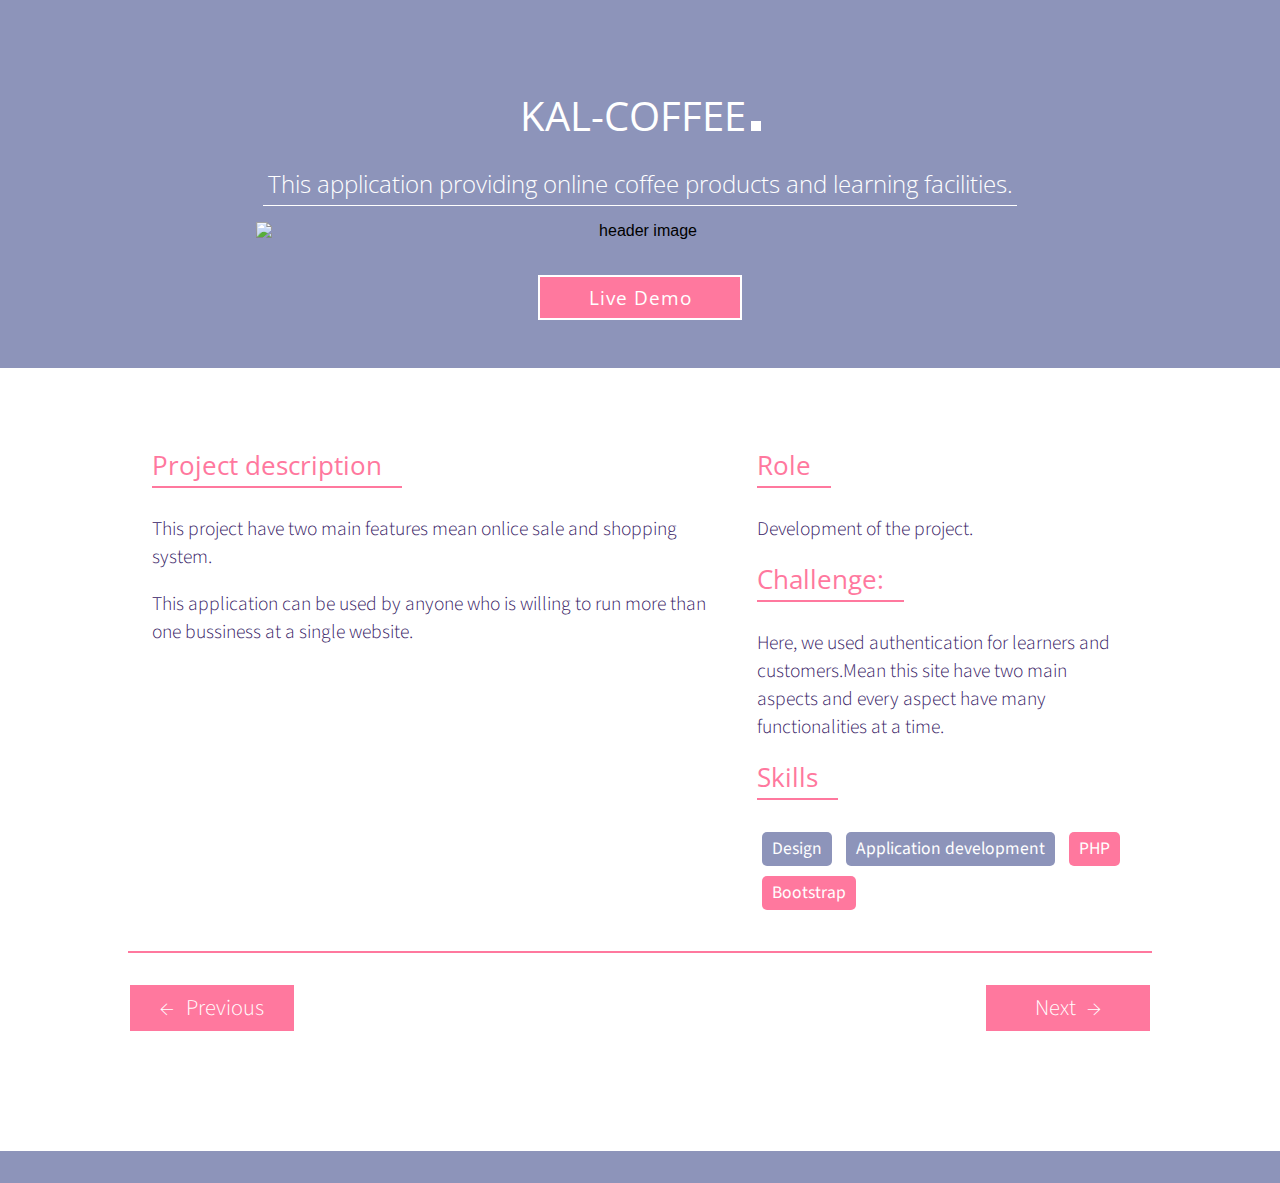
==== kal_coffee.html @ 0d8fd846 "V.02" ====
<!DOCTYPE html>
<html lang="en">

<head>
  <meta charset="utf-8">

  <meta http-equiv="X-UA-Compatible" content="IE=10; IE=11; IE=edge">
  <meta name="viewport" content="width=device-width, initial-scale=1">
  <meta name="description" content="">
  <meta name="author" content="">

  <title>Ghulam ALi | Freelancer</title>

  <link rel="shortcut icon" href="images/logo_g.png" type="image/x-icon" /><!-- Favicon -->
  <link rel="icon" href="images/logo_g.png" type="image/x-icon" /><!-- Favicon -->

  <link rel="stylesheet" type="text/css" href="css/normalize.css" /><!-- reset for browsers -->
  <link rel="stylesheet" href="css/font-awesome.min.css" /><!-- mobile stylesheet -->
  <link rel="stylesheet" type="text/css" href="css/styles.min.css" /><!-- index custom stylesheet -->
  <link rel="stylesheet" type="text/css" href="css/project-styles.min.css" /><!-- project custom stylesheet -->
  <link rel="stylesheet" href="css/animations.min.css" /><!-- animations stylesheet -->

  <link rel="stylesheet" media="screen and (max-width: 1024px)" href="css/project_media_small.css" />
  <!-- project mobile stylesheet -->
  <link rel="stylesheet" media="screen and (min-width: 320px) and (max-width: 1024px) and (orientation: landscape)"
    href="css/project_media_small_landscape.css" /><!-- project mobile stylesheet -->

  <link href="https://fonts.googleapis.com/css?family=Open+Sans:300,400" rel="stylesheet">
  <link href="https://fonts.googleapis.com/css?family=Source+Sans+Pro:300,400" rel="stylesheet">

</head>

<body id="body-project">
  <!-- Navigation -->
  <nav class="nav">
    <a href="index.html#header" class="nav__logo__link"><img class="nav__logo" src="images/logo_g.png" alt="logo" style="margin-top: 20px;"></a>
    <span class="hamburger__name">menu</span>
    <svg width="35px" height="35px" class="nav__hamburger">
      <path d="M 5 5 L 33 5" class="hamburger"></path>
      <path d="M 5 15 L 33 15" class="hamburger"></path>
      <path d="M 5 25 L 33 25" class="hamburger"></path>
    </svg>
  </nav>
  <div class="nav-menu">
    <div class="nav-menu__cross">
      <svg width="43px" height="35px">
        <path d="M 5 5 L 30 29" class="nav-menu__cross-line"></path>
        <path d="M 5 29 L 30 5" class="nav-menu__cross-line"></path>
      </svg>
    </div>
    <ul class="nav-menu__list">
      <li class="nav-menu__list-item">
        <a href="index.html" class="nav-menu__link">Home</a>
      </li>
      <li class="nav-menu__list-item">
        <a href="index.html#about" class="nav-menu__link">About</a>
      </li>
      <li class="nav-menu__list-item">
        <a href="index.html#portfolio" class="nav-menu__link">Portfolio</a>
      </li>
      <li class="nav-menu__list-item">
        <a href="index.html#contact" class="nav-menu__link">Contact</a>
      </li>
    </ul>

    <hr class="nav-menu__separator">
    <p class="nav-menu__text">Engr. Ghulam Ali is a Software Engineer and Laravel Developer based in Pakistan.</p>
    <p class="nav-menu__email">
      <a href="mailto:ghulamali5230@gmail.com" class="nav-menu__link--email">ghulamali5230@gmail.com</a>
    </p>
     <div class="nav-menu__social-btn">
      <a href="#" target="_blank"><span class="fa fa-twitter fa-2x" title="Twitter"></span></a>
      <a href="#" target="_blank"><span class="fa fa-fonticons fa-2x" title="Fiverr"></span></a>
      <a href="https://www.facebook.com/engrghulamali66/" target="_blank"><span class="fa fa-facebook-square fa-2x" title="facebook"></span></a>
      <a href="https://www.linkedin.com/in/engr-ghulam-ali-548686176/" target="_blank"><span
          class="fa fa-linkedin-square fa-2x" title="LinkedIn"></span></a>
    </div>
  </div>
  <div class="project__container">
    <!-- Header -->
    <header class="project__header">
      <h2 class="project__title project__title--white">Kal-Coffee<span
          class="contact__title__dot title__dot--white"></span></h2>
      <h3 class="project__description">This application providing online coffee products and learning facilities.</h3>

      <p>
    
      <img src="images/kal-coffe/main.png" sizes="(max-width: 320px) 90vw,
                 (max-width: 700px) 90vw,
                 (max-width: 1024px) 75vw, 50vw" class="project__header__img" alt="header image" /></p>
      <!--img src="images/augmented.jpg" srcset="images/jap_800.jpg 800w,
                  images/jap_1200.jpg 1200w,
                  images/jap_1400.jpg 1400w" sizes="(max-width: 320px) 90vw,
                 (max-width: 700px) 90vw,
                 (max-width: 1024px) 75vw, 50vw" class="project__header__img" alt="header image" /-->
      <div class="project__buttons-container">
        <!--a href="https://www.amazon.com/ASK-Developerz-Quiziz-Puzzle-Free/dp/B0816HLWRM/ref=sr_1_1?dchild=1&keywords=Quiziz+puzzle&qid=1597313050&s=digital-text&sr=1-1" target="_blank" class="project__header__btn">Live Demo</a-->
        <a href="#" target="_blank" class="project__header__btn">Live Demo</a>
      </div>
    </header>
    <!-- Main -->
    <main class="project__main-container">
      <div class="project__flex">
        <!-- Project Description -->
        <div class="project__flex__item">
          <h2 class="project__flex__title">Project description</h2>
          <p class="project__flex__text">This project have two main features mean onlice sale and shopping system. </p>
          <p class="project__flex__text">This application can be used by anyone who is willing to run more than one bussiness at a single website.</p>
        </div>
        <div class="project__flex__item">
          <h2 class="project__flex__title">Role</h2>
          <p class="project__flex__text">Development of the project.</p>
          <h2 class="project__flex__title">Challenge:</h2>
          <p class="project__flex__text">Here, we used authentication for learners and customers.Mean this site have two main aspects and every aspect have many functionalities at a time.
          </p>
          <h2 class="project__flex__title">Skills</h2>
          <p class="project__flex__text">
            <span class="project__flex__skill">Design</span>
            <span class="project__flex__skill">Application development</span>
            <span class="project__flex__skill project__flex__skill--pink">PHP</span>
            <span class="project__flex__skill project__flex__skill--pink">Bootstrap</span>


          </p>
        </div>
      </div>
      <a href="sahara.html" class="project__main__btn project__main__btn--previous"><span
          class="project__main__btn__arrow">&larr;</span>Previous</a>
      <a href="mobile.html" class="project__main__btn project__main__btn--next">Next<span
          class="project__main__btn__arrow">&rarr;</span></a>
    </main>
    <!-- Footer -->
  <footer class="footer">
      <div class="footer__info__container">
        <h2 class="footer__copyright">&copy; Engr. Ghulam Ali 2021</h2>
        <!-- footer navigation -->
        <ul class="footer-menu__list">
          <li class="footer-menu__list-item">
            <a href="#about" class="footer-menu__link">About</a>
          </li>
          <li class="footer-menu__list-item">
            <a href="#portfolio" class="footer-menu__link">Portfolio</a>
          </li>
          <li class="footer-menu__list-item">
            <a href="#contact" class="footer-menu__link">Contact</a>
          </li>
        </ul>
        <!-- footer social buttons -->
         <div class="footer__social-btn">
          <a href="#" target="_blank"><span class="fa fa-twitter fa-2x" title="Twitter"></span></a>
          <a href="#" target="_blank"><span class="fa fa-fonticons fa-2x" title="Fiverr"></span></a>
          <a href="https://www.facebook.com/engrghulamali66/" target="_blank"  title="Facebook"><span class="fa fa-facebook-square fa-2x"></span></a>
          <a href="https://www.linkedin.com/in/engr-ghulam-ali-548686176/" target="_blank"><span
              class="fa fa-linkedin-square fa-2x"  title="LinkedIn" ></span></a>
        </div>
      </div>
    </footer>
  </div>

  <script type="text/javascript" src="https://cdnjs.cloudflare.com/ajax/libs/jquery/3.1.0/jquery.min.js"></script>
  <script type="text/javascript" src="js/inert.min.js"></script><!-- inert js-->
  <script type="text/javascript" src="js/scripts.min.js"></script><!-- Custom JavaScript -->

  <script>
    (function (i, s, o, g, r, a, m) {
      i['GoogleAnalyticsObject'] = r; i[r] = i[r] || function () {
        (i[r].q = i[r].q || []).push(arguments)
      }, i[r].l = 1 * new Date(); a = s.createElement(o),
        m = s.getElementsByTagName(o)[0]; a.async = 1; a.src = g; m.parentNode.insertBefore(a, m)
    })(window, document, 'script', 'https://www.google-analytics.com/analytics.js', 'ga');

    ga('create', 'UA-29336846-8', 'auto');
    ga('send', 'pageview');

  </script>

</body>

</html>
---- css/styles.min.css ----
body{margin:0;padding:0;background-color:#ff789e;overflow-x:hidden}li{list-style-type:none}a{text-decoration:none;color:#fff}.fa.fa-codepen,.fa.fa-github,.fa.fa-linkedin-square,.fa.fa-twitter,.fa.fa-youtube{display:inline-block;margin:0 5px;color:#cfd2e2;transition:all .2s linear}.fa:hover{color:#fff}.fa-2x{font-size:1.5em}.about__title,.contact__title,.portfolio__title{width:100%;margin:0;padding:2em 0 1em;color:#ff789e;font-size:2.5em;font-family:'Open Sans',sans-serif;font-weight:400;text-align:center;text-transform:uppercase}.title--white{color:#fff}.about__title__dot,.contact__title__dot,.portfolio__title__dot{display:inline-block;width:10px;height:10px;margin-left:5px;background-color:#ff789e}.title__dot--white{background-color:#fff}.nav{max-width:100%;height:50px;margin:0 auto;background-color:#382266;opacity:0;position:fixed;top:0;left:0;right:0;z-index:5}.nav__logo{max-width: 106px;height:auto;position:relative;top:-1.5em;left:-0.5em;}.nav__hamburger{position:absolute;top:.6em;right:.8em;cursor:pointer;opacity:1;-webkit-user-select:none;-moz-user-select:none;-ms-user-select:none;user-select:none}.hamburger{stroke:#fff;stroke-width:3;stroke-linecap:round}.hamburger__name{padding:5px;position:absolute;bottom:1em;right:4.4em;font-size:.75em;font-family:'Open Sans',sans-serif;font-weight:600;color:#fff;border-right:2px solid #fff;text-transform:uppercase;letter-spacing:2px}.nav-menu{width:0;height:100%;background-color:#60689f;background:linear-gradient(to top,#60689f,#8d94ba);position:fixed;top:0;right:0;bottom:0;z-index:5;transition:all .5s linear}.nav-menu__cross{opacity:1;cursor:pointer;z-index:6;-webkit-user-select:none;-moz-user-select:none;-ms-user-select:none;user-select:none;margin-left:200px;margin-top:10px}.nav-menu__cross-line{stroke:#cfd2e2;stroke-width:3;stroke-linecap:round}.nav-menu__list{padding-top:1.2em;margin-left:-.7em}.nav-menu__list-item{color:#fff;font-size:1.2em;font-family:'Open Sans',sans-serif;font-weight:400;line-height:1.8em;position:relative;opacity:1}.nav-menu__link{color:#cfd2e2;transition:all .1s linear}.nav-menu__link:hover{color:#fff}.nav-menu__separator{width:195px;margin:2em 0 2em 1.7em;height:1px;background-color:#cfd2e2;border:none;opacity:1}.nav-menu__email,.nav-menu__text{margin:2em;width:200px;color:#cfd2e2;font-size:.9em;font-family:'Open Sans',sans-serif;font-weight:400;opacity:1}.nav-menu__link--email{color:#cfd2e2;transition:all .1s linear}.nav-menu__link--email:hover{color:#fff}.nav-menu__social-btn{margin:2em 1.3em;width:250px;opacity:1}.header{background-image:url(../images/header_background.svg);background-repeat:repeat;background-size:400px;background-position:top left;height:530px;text-align:center;position:relative;z-index:2;opacity:0;overflow:hidden}.header__title{display:inline-block;background-color:#fff;padding:0 15px;color:#ff789e;font-size:2.9em;font-family:'Open Sans',sans-serif;font-weight:800;text-transform:uppercase;opacity:0;position:absolute;top:2em;left:50%;-webkit-transform:translateX(-50%);transform:translateX(-50%)}.header__subtitle{display:inline-block;background-color:#8d94ba;padding:3px 15px;color:#fff;font-size:1.8em;font-family:'Open Sans',sans-serif;font-weight:400;letter-spacing:1px;opacity:0;position:absolute;top:6em;left:50%;-webkit-transform:translateX(-50%);transform:translateX(-50%)}.header__btn{border:4px solid #fff;border-bottom-color:transparent;border-top-color:transparent;width:220px;background-color:#8d94ba;border-radius:25px;padding:5px 0;color:#fff;font-size:1.3em;font-family:'Open Sans',sans-serif;font-weight:400;letter-spacing:1px;opacity:0;position:absolute;bottom:8em;left:50%;-webkit-transform:translateX(-50%);transform:translateX(-50%);transition:all .3s linear}.header__btn:hover{box-shadow:0 3px 5px -3px #333,inset 0 -50px 0 0 #382266;color:#fff}.header__mouse__container{box-sizing:border-box;position:absolute;bottom:-100px;left:50%;-webkit-transform:translateX(-50%);transform:translateX(-50%);width:170px;height:150px;background-color:#382266;border-radius:50%}.header__mouse{width:34px;height:auto;position:absolute;bottom:7.5em;left:50%;-webkit-transform:translateX(-50%);transform:translateX(-50%);z-index:4}.header__mouse__roll{width:34px;height:auto;position:absolute;bottom:7.5em;left:50%;-webkit-transform:translateX(-50%);transform:translateX(-50%);z-index:4}.header__mouse__text{color:#fff;font-size:.6em;font-family:'Open Sans',sans-serif;font-weight:400;letter-spacing:1px;position:absolute;bottom:9.2em;left:50%;-webkit-transform:translateX(-50%);transform:translateX(-50%);z-index:4}.main-container{opacity:0;z-index:1;position:relative;z-index:1}.about{background-color:#382266}.about__info__container{display:-webkit-box;display:-ms-flexbox;display:flex;-webkit-box-pack:center;-ms-flex-pack:center;justify-content:center;padding:0 2em 3em}.about__text{min-width:300px;max-width:560px;box-sizing:content-box;background-color:#ff789e;padding:0 2em 0;border-left:15px solid #8d94ba}.about__text__description{font-family:'Source Sans Pro',sans-serif}.about__text__description:first-of-type{padding-bottom:1em;color:#fff;font-size:1.6em;font-weight:400;border-bottom:1px solid #fff}.about__text__description:last-of-type{color:#fff;font-size:1.3em;font-weight:300}.about__btn{display:inline-block;height:26px;margin:.5em 0 1em 0;padding:5px 20px 3px;border-radius:26px;background-color:#8d94ba;color:#fff;font-size:1em;font-family:'Open Sans',sans-serif;font-weight:400;border:4px solid #fff;border-bottom-color:transparent;border-top-color:transparent;transition:all .3s linear}.about__btn:hover{box-shadow:inset 0 -50px 0 0 #382266;color:#fff}.about__img{display:block;max-width:360px;max-height:360px;border-radius:50%;border:15px solid #ff789e;border-top-left-radius:0;border-bottom-left-radius:0}.about__img__mobile{display:none}.portfolio{padding:0 2em 3em;background-color:#fff;z-index:4}.portfolio__description{max-width:65%;margin:0 auto 2em;color:#382266;font-size:1.2em;font-family:'Source Sans Pro',sans-serif;font-weight:300;text-align:center}.portfolio__nav__container{max-width:918px;margin:0 auto .5em;display:-webkit-box;display:-ms-flexbox;display:flex;-webkit-box-pack:center;-ms-flex-pack:center;justify-content:center;-ms-flex-wrap:wrap;flex-wrap:wrap;background-color:#7078a9}.portfolio__nav__btn{width:128px;margin:1em .8em .8em;padding:0 5px 4px;background-color:transparent;color:#fff;font-size:1.1em;font-family:'Open Sans',sans-serif;font-weight:400;text-align:center;border:none;position:relative}.portfolio__nav__btn:after,.portfolio__nav__btn:before{content:"";position:absolute;top:-13%;left:50%;-webkit-transform:translateX(-50%);transform:translateX(-50%);border-width:0;border-style:solid;border-color:#fff;width:128px;height:115%;transition:all .3s linear}.portfolio__nav__btn:before{border-top-width:2px;border-left-width:2px}.portfolio__nav__btn:after{border-bottom-width:2px;border-right-width:2px}.portfolio__nav__btn:hover.portfolio__nav__btn:after,.portfolio__nav__btn:hover.portfolio__nav__btn:before{width:70%;height:0%}.portfolio__nav__btn:hover.portfolio__nav__btn:after{top:100%}.portfolio__items-container{max-width:932px;margin:0 auto;background-color:#fff;display:-webkit-box;display:-ms-flexbox;display:flex;-webkit-box-pack:center;-ms-flex-pack:center;justify-content:center;-ms-flex-wrap:wrap;flex-wrap:wrap;overflow:hidden}.portfolio__item{display:block;margin:.5em;width:450px;background-color:#7078a9;position:relative;overflow:hidden;float:left}.portfolio__item__info{margin:.2em 0 .5em;color:#fff;font-size:1.4em;font-family:'Open Sans',sans-serif;font-weight:300;text-align:center}.portfolio__item__thumbnail{width:100%;height:auto;border-bottom:1px solid #cfd2e2;-webkit-transform:translateY(0);transform:translateY(0);transition:all .6s linear;z-index:4}.portfolio__item:hover .portfolio__item__thumbnail{-webkit-transform:scale(1.1) translateY(120%);transform:scale(1.1) translateY(120%)}.portfolio__item:hover .portfolio__item__hover{-webkit-transform:translateY(0);transform:translateY(0)}.portfolio__item__hover{position:relative;width:100%;height:100%;padding-top:2.5em;background-color:#ff4d7f;background:linear-gradient(to top,#ff99b6 0,#ff4d7f 100%);position:absolute;left:0;top:0;-webkit-transform:translateY(-100%);transform:translateY(-100%);transition:all .6s linear;text-align:center;z-index:3}.portfolio__item__hover:before{content:"";position:absolute;top:2em;left:1.5em;width:0;height:0;border-width:0;border-top-width:1px;border-left-width:1px;border-style:solid;border-color:#fff;transition:all .8s linear}.portfolio__item__hover:after{content:"";position:absolute;bottom:4.5em;right:1.5em;width:0;height:0;border-width:0;border-bottom-width:1px;border-right-width:1px;border-style:solid;border-color:#fff;transition:all .8s linear}.portfolio__item:hover .portfolio__item__hover:after,.portfolio__item:hover .portfolio__item__hover:before{width:85%;height:65%}.portfolio__item__hover__title{margin:1.5em 0 0;color:#fff;font-size:2.4em;font-family:'Open Sans',sans-serif;font-weight:400}.portfolio__item__hover__description{max-width:60%;margin:.5em auto 0;color:#fff;font-size:1.3em;font-family:'Source Sans Pro',sans-serif;font-weight:300}.portfolio__item__hover__base-info{position:absolute;left:40%;bottom:3.5em;-webkit-transform:translateX(-35%);transform:translateX(-35%);color:#fff;font-size:1.1em;font-family:'Source Sans Pro',sans-serif;font-weight:300}.portfolio__item__hover__base-info__title{color:#fff;font-size:1.2em;font-family:'Open Sans',sans-serif;font-weight:400}.contact{padding:0 0 3em;background-color:#ff789e;text-align:center}.contact__description{margin:0 auto;color:#fff;font-size:1.4em;font-family:'Source Sans Pro',sans-serif;font-weight:300}.contact__link{display:inline-block;margin-top:1em;font-size:2em;font-family:'Open Sans',sans-serif;font-weight:400;border-bottom:1px solid #fff;transition:all .1s linear}.contact__envelope{background-image:url(../images/envelope.svg);background-size:550px;height:400px;background-position:95% 30%;background-repeat:no-repeat}.contact__social-btn__container{display:block;width:390px;margin:3em auto 0}.contact__btn__link:first-child{margin-left:-1.5em}.contact__social-btn{display:inline-block;width:25px;height:23px;padding:10px;background-color:rgba(255,255,255,.3);border-radius:25px;border:4px solid rgba(255,255,255,1);border-bottom-color:transparent;border-top-color:transparent;transition:all .3s linear;margin-left:-1.3em}.contact__social-btn__container .fa.fa-codepen,.contact__social-btn__container .fa.fa-github,.contact__social-btn__container .fa.fa-linkedin-square,.contact__social-btn__container .fa.fa-twitter,.contact__social-btn__container .fa.fa-youtube{color:#fff;position:relative;left:1.02em;top:-.67em}.contact__social-btn__container .fa.fa-twitter{left:1.05em}.contact__social-btn__container .fa.fa-codepen{left:1.1em}.contact__social-btn:hover{-webkit-transform:rotate(180deg);transform:rotate(180deg)}.footer{border-top:2px solid #cfd2e2;height:100px;background-color:#382266;opacity:0;position:relative;top:2em}.footer__info__container{margin:1.5em 4em 1em;display:-webkit-box;display:-ms-flexbox;display:flex;-ms-flex-pack:distribute;justify-content:space-around;-webkit-box-align:center;-ms-flex-align:center;align-items:center}.footer__copyright{-webkit-box-flex:2;-ms-flex:2;flex:2;margin:0;color:#cfd2e2;font-family:"Open Sans",sans-serif;font-size:1.1em;font-weight:400}.footer-menu__list{-webkit-box-flex:2;-ms-flex:2;flex:2;text-align:center;padding:0}.footer-menu__list-item{display:inline-block;margin:0 .5em;color:#fff;font-size:1.1em;font-family:'Open Sans',sans-serif;font-weight:400;opacity:1}.footer-menu__link{color:#cfd2e2;-webkit-transform:none;transform:none;transition:all .1s linear}.footer-menu__link:hover{color:#fff}.footer__social-btn{-webkit-box-flex:2;-ms-flex:2;flex:2;opacity:1;text-align:right}
---- css/project-styles.min.css ----
body{background-color:#8d94ba;overflow-x:hidden}.project__container{background-color:#fff}.project__header{padding-top:3em;max-width:100%;height:auto;background-color:#8d94ba;text-align:center}.project__title{margin:0 auto;padding-top:1em;color:#ff789e;font-size:2.5em;font-family:Open Sans,sans-serif;font-weight:400;text-align:center;text-transform:uppercase}.project__title--white{color:#fff}.project__title__dot{display:inline-block;width:10px;height:10px;margin-left:5px;background-color:#ff789e}.project__title__dot--white{background-color:#fff}.project__description{display:inline-block;margin-bottom:0;padding:0 .2em .2em;color:#fff;font-size:1.5em;font-family:Open Sans,sans-serif;font-weight:300;border-bottom:1px solid #fff}.project__header__img{display:block;margin:0 auto;max-width:60%;transition:all .3s linear}.project__buttons-container{max-width:100%;margin:0 auto 2em;text-align:center}.project__header__btn{border:2px solid #fff;display:inline-block;width:200px;background-color:hsla(0,0%,100%,.3);margin:1em 1em 2.5em;padding:7px 0;color:#fff;font-size:1.2em;font-family:Open Sans,sans-serif;font-weight:400;letter-spacing:1px;transition:all .3s linear;text-align:center}.project__header__btn:hover{box-shadow:0 3px 5px -3px #333,inset 0 -50px 0 0 #ff789e;color:#fff}.project__header__btn:first-of-type{background-color:#ff789e}.project__header__btn:first-of-type.project__header__btn:hover{background-color:transparent;box-shadow:0 3px 5px -3px #333,inset 0 -50px 0 0 hsla(0,0%,100%,.3);color:#fff}.project__main-container{background-color:#fff;padding-bottom:4em;position:relative}.project__flex{margin:4em 8em 2em;display:-webkit-box;display:-ms-flexbox;display:flex;-webkit-box-pack:center;-ms-flex-pack:center;justify-content:center;-ms-flex-wrap:wrap;flex-wrap:wrap}.project__flex__item{padding:1em 1.5em;border-bottom:2px solid #ff789e}.project__flex__item:first-child{-webkit-box-flex:6;-ms-flex:6;flex:6}.project__flex__item:nth-child(2){-webkit-box-flex:4;-ms-flex:4;flex:4}.project__flex__title{margin:0 0 .3em;display:inline-block;padding:0 .8em .1em 0;border-bottom:2px solid #ff789e;color:#ff789e;font-size:1.6em;font-family:Open Sans,sans-serif;font-weight:400}.project__flex__text{font-family:Source Sans Pro,sans-serif;font-weight:300;color:#382266;font-size:1.22em}.project__flex__skill{display:inline-block;margin:5px;padding:4px 10px 5px;font-size:.9em;font-weight:400;background-color:#8d94ba;border-radius:5px;color:#fff}.project__flex__skill--pink,.project__main__btn{background-color:#ff789e}.project__main__btn{width:160px;padding:5px 0;font-family:Source Sans Pro,sans-serif;font-weight:300;color:#fff;font-size:1.4em;text-align:center;border:2px solid #ff789e;position:absolute;transition:all .2s linear}.project__main__btn:hover{background-color:#fff;color:#ff789e}.project__main__btn--previous{left:5.8em}.project__main__btn--next{right:5.8em}.project__main__btn--previous .project__main__btn__arrow{margin-left:0;margin-right:.5em}.project__main__btn--next .project__main__btn__arrow{margin-left:.5em;margin-right:0}
---- css/animations.min.css ----
.footer,.header,.main-container{-webkit-animation:d .5s 1s 1 forwards ease-in;animation:d .5s 1s 1 forwards ease-in}.nav{-webkit-animation:a 1s .5s 1 forwards ease-in;animation:a 1s .5s 1 forwards ease-in}.nav-menu__items__animation{-webkit-animation:c .3s 1 forwards ease-in;animation:c .3s 1 forwards ease-in}.nav-menu__list-item:nth-child(2){-webkit-animation-delay:.1s;animation-delay:.1s}.nav-menu__list-item:nth-child(3){-webkit-animation-delay:.2s;animation-delay:.2s}.nav-menu__list-item:nth-child(4){-webkit-animation-delay:.3s;animation-delay:.3s}.nav-menu__separator{-webkit-animation-delay:.8s;animation-delay:.8s}.nav-menu__text{-webkit-animation-delay:1s;animation-delay:1s}.nav-menu__email{-webkit-animation-delay:1.2s;animation-delay:1.2s}.nav-menu__social-btn{-webkit-animation-delay:1.4s;animation-delay:1.4s}.nav-menu__cross__animation{-webkit-animation:d .5s 1 forwards linear;animation:d .5s 1 forwards linear;-webkit-animation-delay:.5s;animation-delay:.5s}.header,.header__btn,.header__subtitle,.header__title{-webkit-animation:d .5s 1s 1 forwards ease-in;animation:d .5s 1s 1 forwards ease-in}.header__mouse__roll{-webkit-animation:b 2s infinite normal forwards;animation:b 2s infinite normal forwards}.portfolio__item__hide{-webkit-animation:f 1.1s forwards ease;animation:f 1.1s forwards ease}.portfolio__item__show{-webkit-animation:g 1.1s forwards ease;animation:g 1.1s forwards ease}.about-me__container{-webkit-animation:i .5s forwards linear;animation:i .5s forwards linear}.about-me__skills__show{-webkit-animation:d .5s forwards linear;animation:d .5s forwards linear}.about-me__skills__hide{-webkit-animation:e 1.5s forwards linear;animation:e 1.5s forwards linear}.about-me__more.about__me__more__slide{-webkit-animation:h 1s linear;animation:h 1s linear}.project__container{-webkit-animation:j .5s forwards linear;animation:j .5s forwards linear}@-webkit-keyframes a{0%{-webkit-transform:translateY(-100%);transform:translateY(-100%);top:-58px;opacity:0}to{-webkit-transform:translateY(0);transform:translateY(0);top:0;opacity:1}}@keyframes a{0%{-webkit-transform:translateY(-100%);transform:translateY(-100%);top:-58px;opacity:0}to{-webkit-transform:translateY(0);transform:translateY(0);top:0;opacity:1}}@-webkit-keyframes b{0%{-webkit-transform:translateY(0) scale(1);transform:translateY(0) scale(1);opacity:0}50%{-webkit-transform:translateY(7%) scale(1.3,.8);transform:translateY(7%) scale(1.3,.8);opacity:1}to{-webkit-transform:translateY(10%) scale(1.3,.8);transform:translateY(10%) scale(1.3,.8);opacity:0}}@keyframes b{0%{-webkit-transform:translateY(0) scale(1);transform:translateY(0) scale(1);opacity:0}50%{-webkit-transform:translateY(7%) scale(1.3,.8);transform:translateY(7%) scale(1.3,.8);opacity:1}to{-webkit-transform:translateY(10%) scale(1.3,.8);transform:translateY(10%) scale(1.3,.8);opacity:0}}@-webkit-keyframes c{0%{-webkit-transform:scale3d(.5);transform:scale3d(.5);top:1em;opacity:0}to{-webkit-transform:scale3d(1);transform:scale3d(1);top:0;opacity:1}}@keyframes c{0%{-webkit-transform:scale3d(.5);transform:scale3d(.5);top:1em;opacity:0}to{-webkit-transform:scale3d(1);transform:scale3d(1);top:0;opacity:1}}@-webkit-keyframes d{0%{opacity:0}to{opacity:1}}@keyframes d{0%{opacity:0}to{opacity:1}}@-webkit-keyframes e{0%{opacity:1}to{opacity:0}}@keyframes e{0%{opacity:1}to{opacity:0}}@-webkit-keyframes f{0%{-webkit-transform:translateX(0) scale(1);transform:translateX(0) scale(1);opacity:1}to{-webkit-transform:translateX(-20%) scale(.8);transform:translateX(-20%) scale(.8);opacity:.6}}@keyframes f{0%{-webkit-transform:translateX(0) scale(1);transform:translateX(0) scale(1);opacity:1}to{-webkit-transform:translateX(-20%) scale(.8);transform:translateX(-20%) scale(.8);opacity:.6}}@-webkit-keyframes g{0%{-webkit-transform:translateX(-20%) scale(.8);transform:translateX(-20%) scale(.8);opacity:.6}to{-webkit-transform:translateX(0) scale(1);transform:translateX(0) scale(1);opacity:1}}@keyframes g{0%{-webkit-transform:translateX(-20%) scale(.8);transform:translateX(-20%) scale(.8);opacity:.6}to{-webkit-transform:translateX(0) scale(1);transform:translateX(0) scale(1);opacity:1}}@-webkit-keyframes h{0%,to{right:0}50%{right:-100%}}@keyframes h{0%,to{right:0}50%{right:-100%}}@-webkit-keyframes i{0%{visibility:hidden;opacity:0;-webkit-transform:scale(.8);transform:scale(.8)}to{-webkit-transform:scale(1);transform:scale(1);visibility:visible;opacity:1}}@keyframes i{0%{visibility:hidden;opacity:0;-webkit-transform:scale(.8);transform:scale(.8)}to{-webkit-transform:scale(1);transform:scale(1);visibility:visible;opacity:1}}@-webkit-keyframes j{0%{visibility:visible;opacity:0;-webkit-transform:scale(.8);transform:scale(.8)}to{visibility:visible;opacity:1;-webkit-transform:scale(1);transform:scale(1)}}@keyframes j{0%{visibility:visible;opacity:0;-webkit-transform:scale(.8);transform:scale(.8)}to{visibility:visible;opacity:1;-webkit-transform:scale(1);transform:scale(1)}}
---- css/project_media_small.css ----
@media screen and (max-width: 1024px) {
  .nav-menu__list {
    margin-left: -1em;
  }
  .nav-menu__text,
  .nav-menu__email {
    margin-left: 1.5em;
    font-size: 1em;
  }
  .nav-menu__separator {
    width: 82%;
  }
  .nav-menu__social-btn {
    margin-left: 1em;
  }
  .nav-menu .fa-2x {
    font-size: 1.9em;
  }
  .project__header {
    padding-bottom: 2em;
  }
  .project__header__img {
    max-width: 100%;
  }
  .project__title {
   max-width: 90%;
  }
  .project__description {
    max-width: 85%;
    font-size: 1.3em;
    border: none;
    position: relative;
    z-index: 2;
  }
  .project__buttons-container {
    margin-bottom: 0;
  }
  .project__header__btn {
    width: 130px;
    margin: 0.5em;
    font-size: 1em;
  }
  .project__flex {
    margin: 2em 1em 1em;
  }
  .project__flex__item {
    min-width: 90%;
  }
  .project__flex__item:nth-child(1) {
    padding-bottom: 0;
    border-bottom: none;
  }
  .project__flex__title {
    font-size: 1.9em;
  }
  .project__flex__text {
    font-size: 1.3em;
  }
  .project__main__btn {
    width: 130px;
    font-size: 1.3em;
  }
  .project__main__btn--previous {
    left: 0.8em;
  }
  .project__main__btn--next {
    right: 0.8em;
  }
  .footer {
    height: 170px;
  }
  .footer__info__container {
    margin: 1.5em 1em 1em;
    display: -webkit-box;
    display: -ms-flexbox;
    display: flex;
    -webkit-box-orient: vertical;
    -webkit-box-direction: normal;
        -ms-flex-direction: column;
            flex-direction: column;
  }
  .footer__copyright,
  .footer-menu__list {
    -webkit-box-flex: 4;
        -ms-flex: 4;
            flex: 4
  }
  .footer__social-btn {
    -webkit-box-flex: 5;
        -ms-flex: 5;
            flex: 5;
  }
}
---- css/project_media_small_landscape.css ----
@media screen and (min-width: 320px)
              and (max-width: 1024px)
              and (orientation: landscape) {
  .nav-menu__text {
    display: none;
  }
  .project__description {
    margin-bottom: 0;
  }
  .project__header__img {
    margin-top: -2em;
  }
  .project__flex {
    margin-left: 3em;
    margin-right: 3em;
  }
}
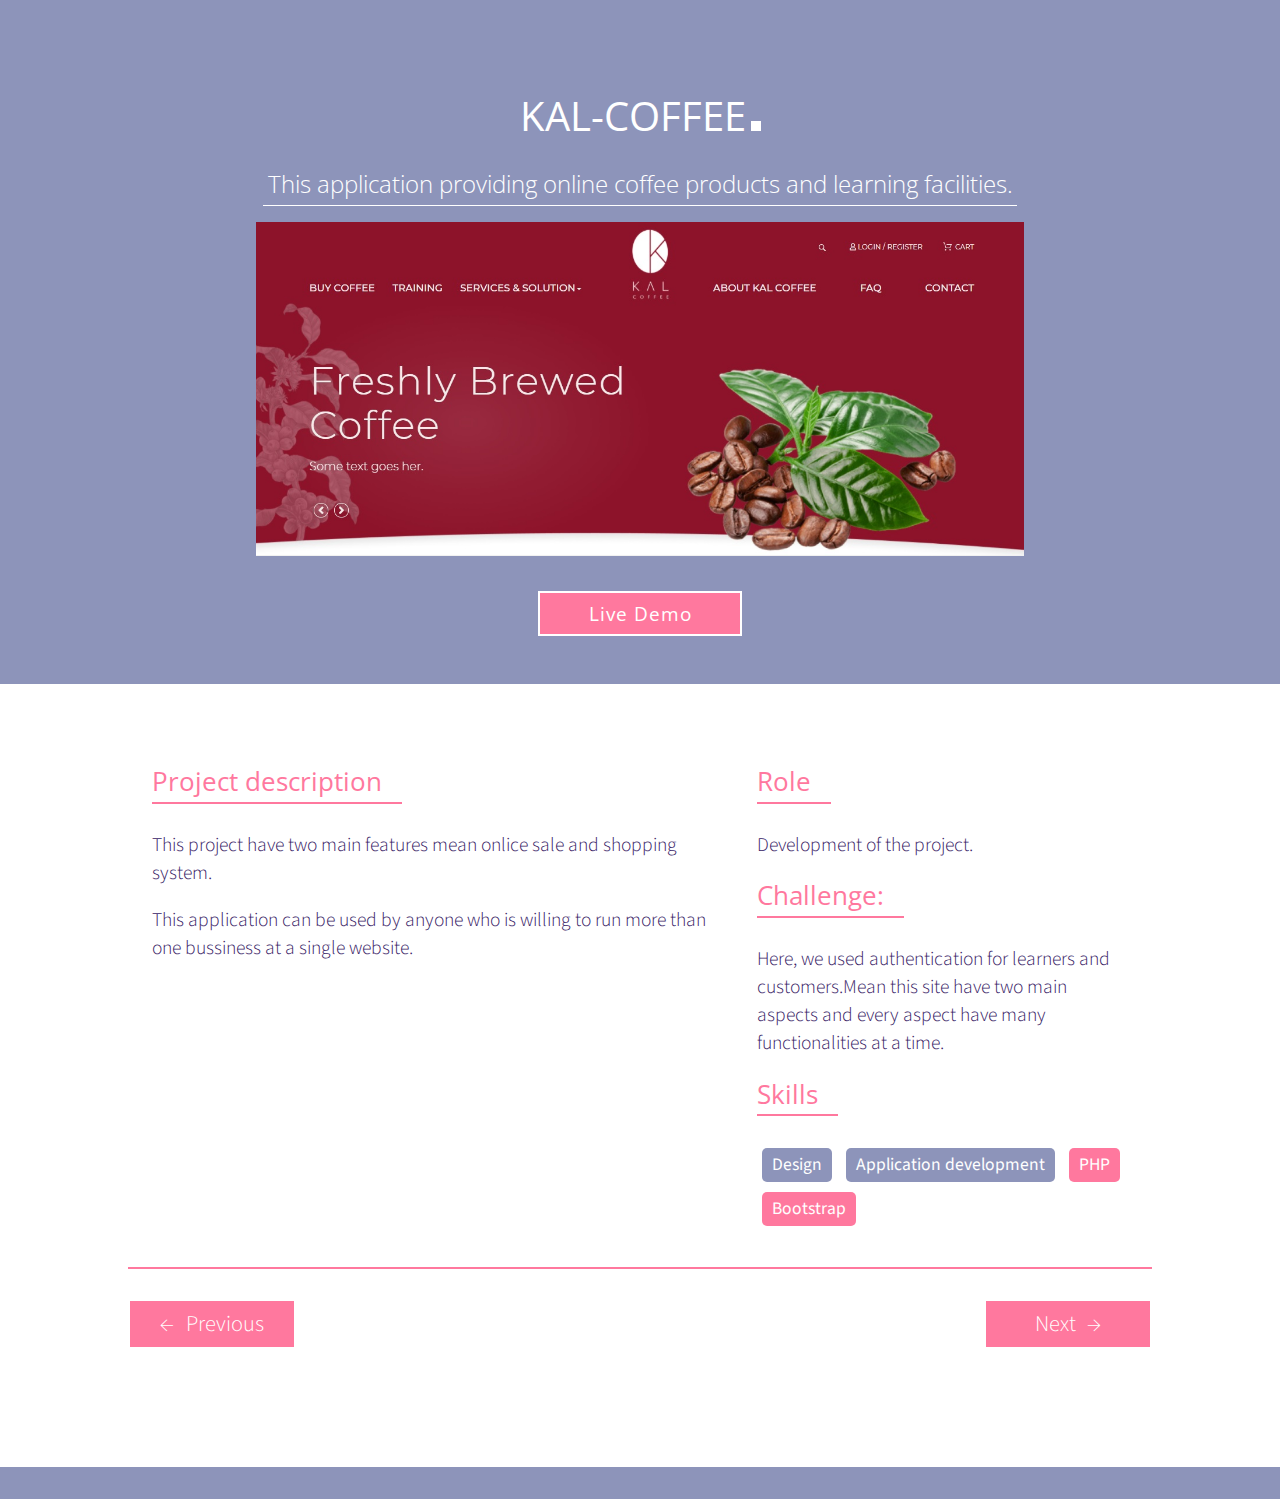
==== commit 22aafa06: "V.03" ====
--- a/kal_coffee.html
+++ b/kal_coffee.html
@@ -85,7 +85,7 @@
 
       <p>
     
-      <img src="images/kal-coffe/main.png" sizes="(max-width: 320px) 90vw,
+      <img src="images/kal-coffe/main.jpg" sizes="(max-width: 320px) 90vw,
                  (max-width: 700px) 90vw,
                  (max-width: 1024px) 75vw, 50vw" class="project__header__img" alt="header image" /></p>
       <!--img src="images/augmented.jpg" srcset="images/jap_800.jpg 800w,
